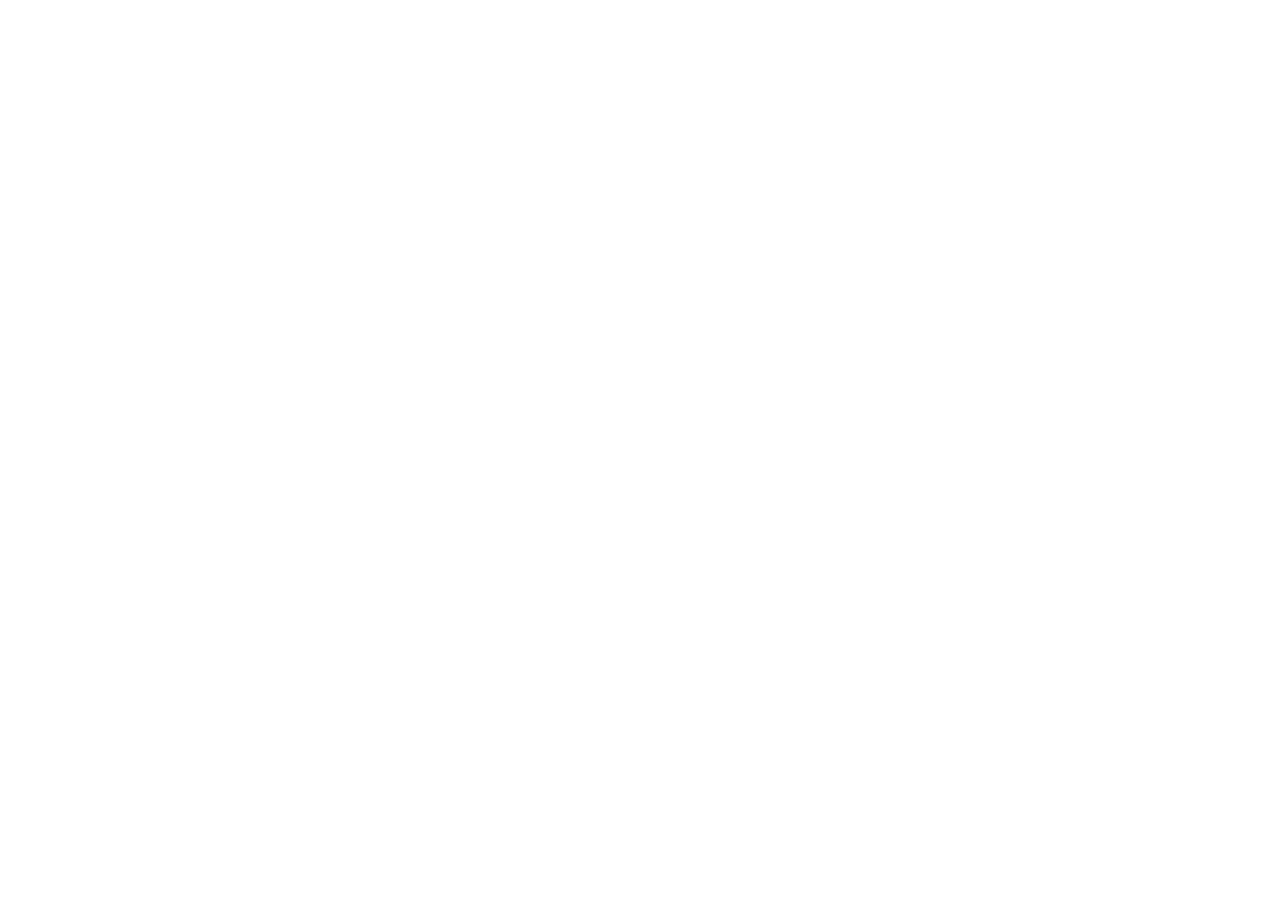
==== index.html @ 5ddcb1f7 "Create index.html" ====
<!DOCTYPE html>
<html lang="pt-br">
<head>
    <meta charset="UTF-8">
    <meta name="viewport" content="width=device-width, initial-scale=1.0">
    <title>Projeto Redes Sociais</title>
    <link rel="shortcut icon" href="favicon.ico" type="image/x-icon">
</head>
<body>
    
    
</body>
</html>
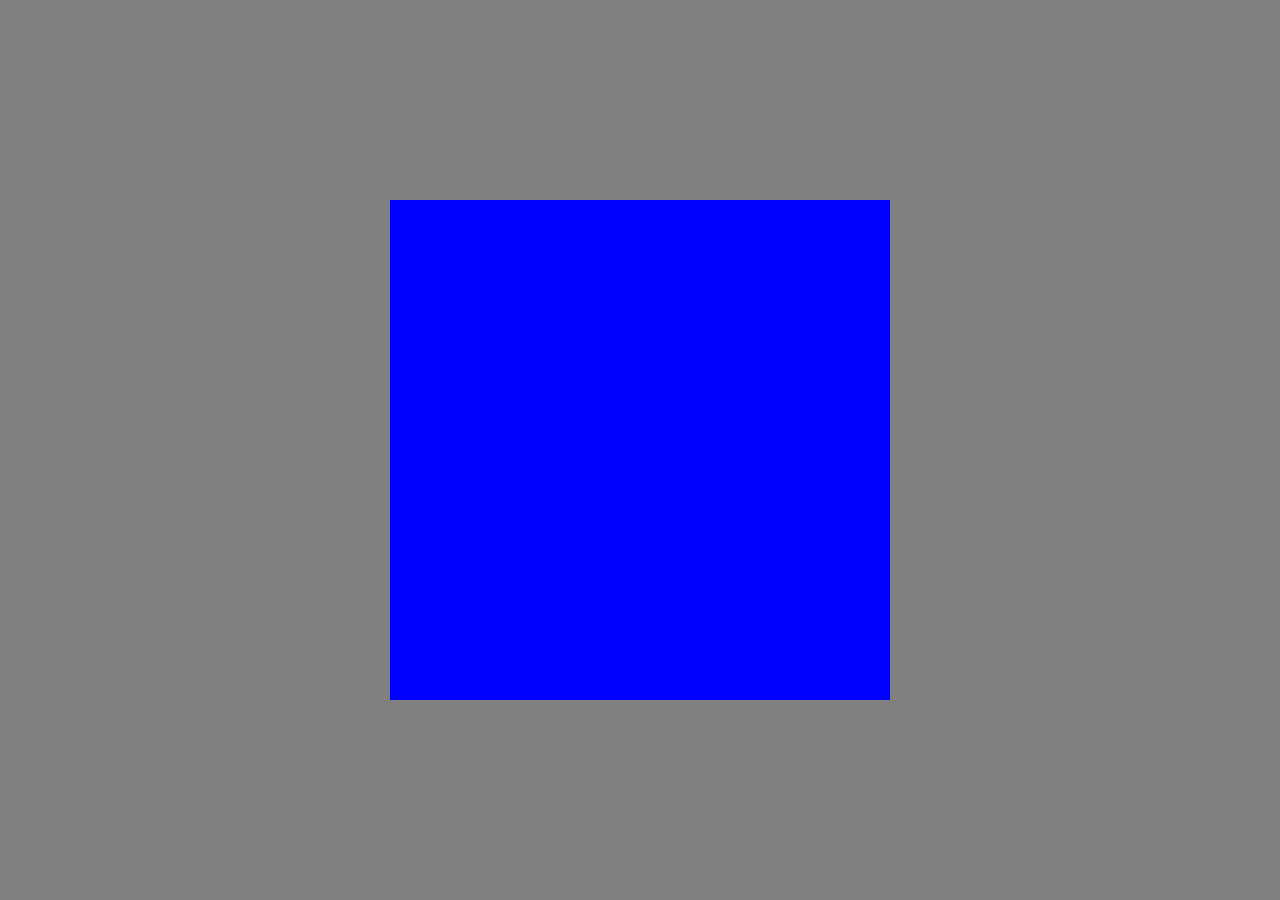
==== commit 6bf8ca7f: "att" ====
--- a/index.html
+++ b/index.html
@@ -5,9 +5,20 @@
     <meta name="viewport" content="width=device-width, initial-scale=1.0">
     <title>Projeto Redes Sociais</title>
     <link rel="shortcut icon" href="favicon.ico" type="image/x-icon">
+    <link rel="stylesheet" href="estilos/style.css">
 </head>
 <body>
-    
-    
+    <main>
+        
+        <section id="telefone">
+
+        </section>
+
+        <section id="Redes Sociais">
+
+
+        </section>
+
+    </main>        
 </body>
 </html>
--- a/estilos/style.css
+++ b/estilos/style.css
@@ -0,0 +1,29 @@
+@charset "utf-8";
+
+* {
+    margin: 0px;
+    padding: 0px;
+}
+
+html, body {
+    height: 100vh;
+    width: 100vw;
+    background-color: black;
+}
+
+main {
+    height: 100vh;
+    position: relative;
+    background-color: gray;
+    position: relative;
+}
+
+section#telefone {
+    position: absolute;
+    height: 500px;
+    background-color: blue;
+    width: 500px;
+    top: 50%;
+    left: 50%;
+    transform: translate(-50%, -50%);
+}
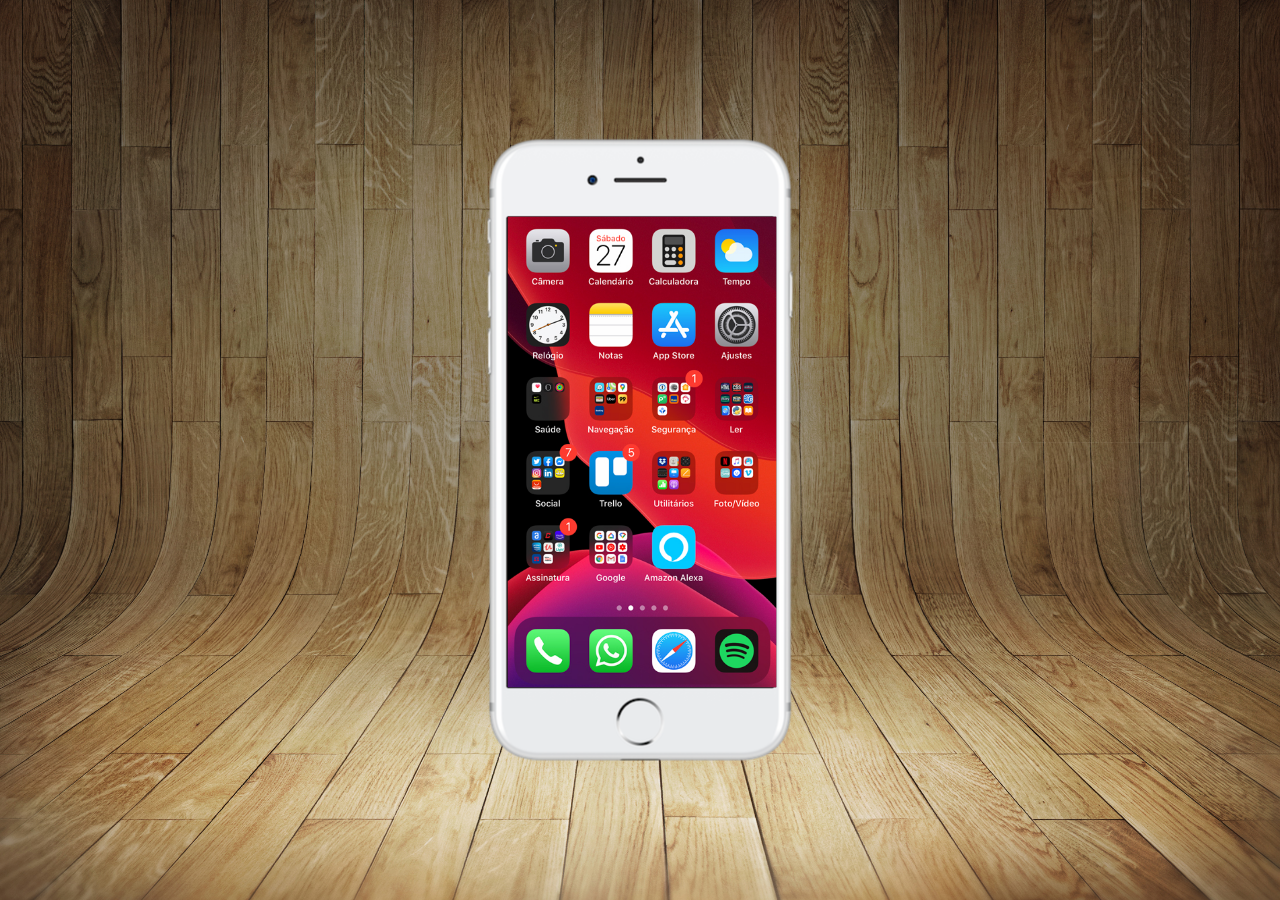
==== commit ce753dd0: "tela home" ====
--- a/index.html
+++ b/index.html
@@ -11,7 +11,7 @@
     <main>
         
         <section id="telefone">
-
+            <iframe src="home.html" name="tela" id="tela" frameborder="0"></iframe>
         </section>
 
         <section id="Redes Sociais">
--- a/estilos/style.css
+++ b/estilos/style.css
@@ -11,19 +11,31 @@
     background-color: black;
 }
 
+body {
+    background: url('../imagens/fundo-madeira.jpg') no-repeat;
+    background-size: cover;
+    background-attachment: fixed;
+}
+
 main {
     height: 100vh;
-    position: relative;
-    background-color: gray;
     position: relative;
 }
 
 section#telefone {
     position: absolute;
-    height: 500px;
-    background-color: blue;
-    width: 500px;
+    height: 627px;
+    width: 311px;
     top: 50%;
     left: 50%;
     transform: translate(-50%, -50%);
+    background: url('../imagens/frame-iphone.png') no-repeat;
+}
+
+iframe#tela {
+    position: relative;
+    top: 80px;
+    left: 23px;
+    height: 471px;
+    width: 269px;
 }
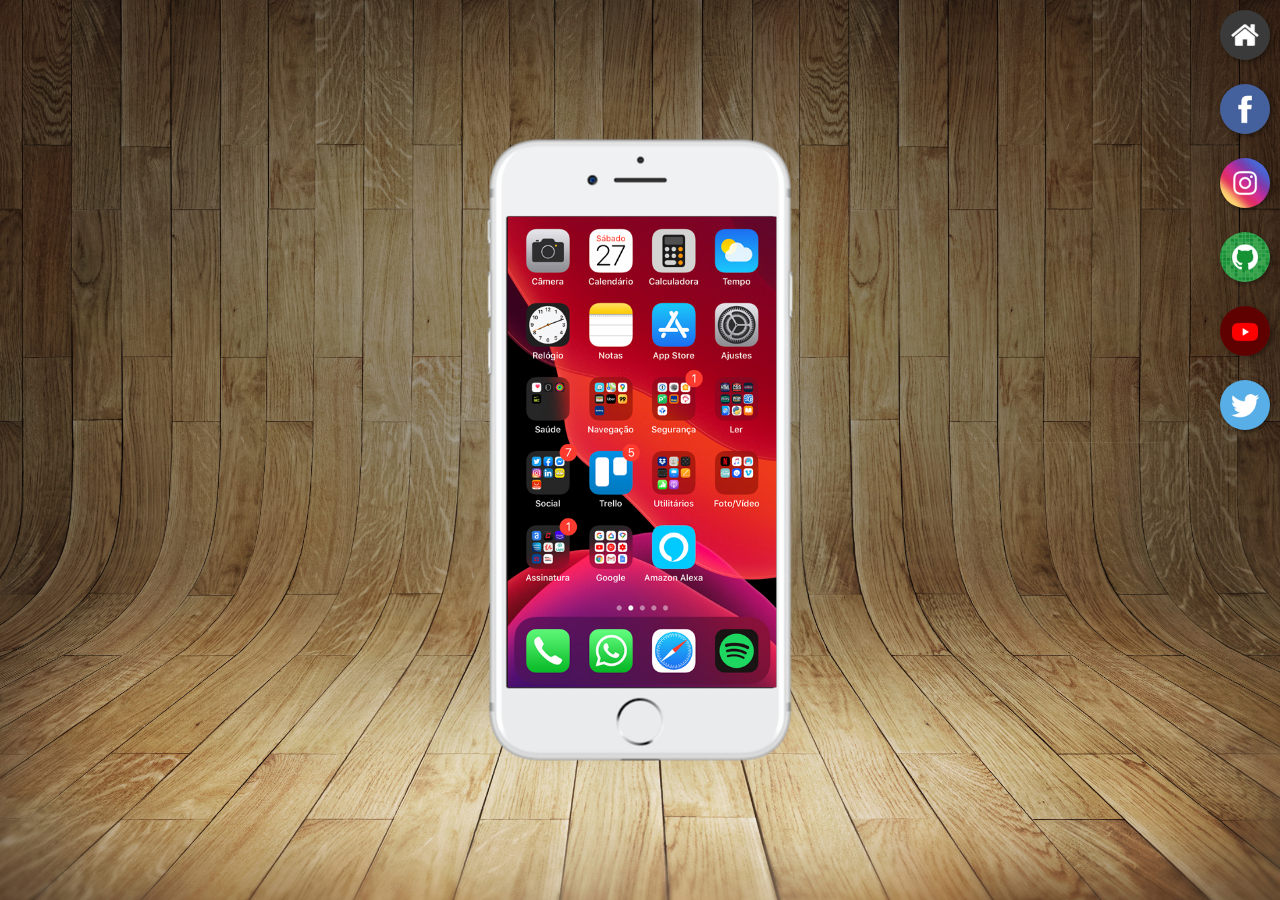
==== commit 0a51e874: "botões" ====
--- a/index.html
+++ b/index.html
@@ -14,8 +14,18 @@
             <iframe src="home.html" name="tela" id="tela" frameborder="0"></iframe>
         </section>
 
-        <section id="Redes Sociais">
+        <section id="redes-sociais">
+            <a href="#" target="tela"> <img src="imagens/logo-home.jpg" alt="home"></a> <br>
 
+            <a href="#" target="tela"> <img src="imagens/logo-facebook.jpg" alt="facebook"></a> <br>
+
+            <a href="#" target="tela"><img src="imagens/logo-instagram.jpg" alt="instagram"></a>    <br>
+
+            <a href="#" target="tela"><img src="imagens/logo-github.jpg" alt="GitHub"></a>  <br>
+
+            <a href="#" target="tela"><img src="imagens/logo-youtube.jpg" alt=""></a>   <br>
+
+            <a href="#" target="tela"><img src="imagens/logo-twitter.jpg" alt=""></a>
 
         </section>
 
--- a/estilos/style.css
+++ b/estilos/style.css
@@ -36,6 +36,25 @@
     position: relative;
     top: 80px;
     left: 23px;
+    width: 269px;
     height: 471px;
-    width: 269px;
+}
+
+section#redes-sociais {
+    text-align: right;
+}
+
+section#redes-sociais img {
+    width: 50px;
+    margin: 10px;
+    border-radius: 50%;
+    box-shadow: 2px 2px 5px rgba(0, 0, 0, 0.400);
+    box-sizing: border-box;
+}
+
+section#redes-sociais img:hover {
+    border: 2px solid rgba(255, 255, 255, 0.945);
+    transform: translate(-3px, -3px);
+    box-shadow: 5px 5px 10px rgba(0, 0, 0, 0.747);
+    transition: transform 1s, border 0.5s;
 }
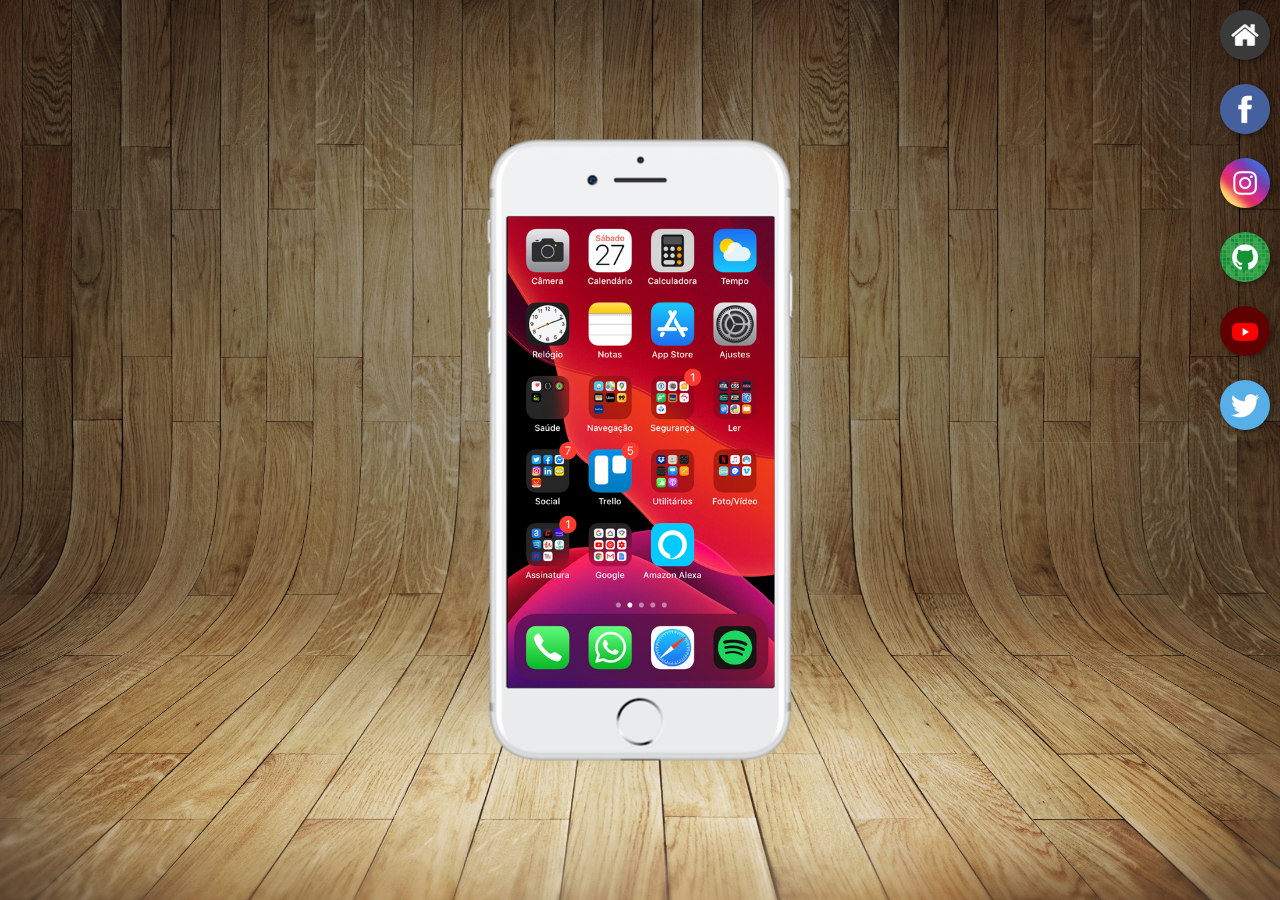
==== commit 6209d2ed: "social" ====
--- a/index.html
+++ b/index.html
@@ -15,17 +15,17 @@
         </section>
 
         <section id="redes-sociais">
-            <a href="#" target="tela"> <img src="imagens/logo-home.jpg" alt="home"></a> <br>
+            <a href="home.html" target="tela"> <img src="imagens/logo-home.jpg" alt="home"></a> <br>
 
-            <a href="#" target="tela"> <img src="imagens/logo-facebook.jpg" alt="facebook"></a> <br>
+            <a href="facebook.html" target="tela"> <img src="imagens/logo-facebook.jpg" alt="facebook"></a> <br>
 
-            <a href="#" target="tela"><img src="imagens/logo-instagram.jpg" alt="instagram"></a>    <br>
+            <a href="instagram.html" target="tela"><img src="imagens/logo-instagram.jpg" alt="instagram"></a>    <br>
 
-            <a href="#" target="tela"><img src="imagens/logo-github.jpg" alt="GitHub"></a>  <br>
+            <a href="Github.html" target="tela"><img src="imagens/logo-github.jpg" alt="GitHub"></a>  <br>
 
-            <a href="#" target="tela"><img src="imagens/logo-youtube.jpg" alt=""></a>   <br>
+            <a href="youtube.html" target="tela"><img src="imagens/logo-youtube.jpg" alt=""></a>   <br>
 
-            <a href="#" target="tela"><img src="imagens/logo-twitter.jpg" alt=""></a>
+            <a href="twitter.html" target="tela"><img src="imagens/logo-twitter.jpg" alt=""></a>
 
         </section>
 
--- a/estilos/style.css
+++ b/estilos/style.css
@@ -36,7 +36,7 @@
     position: relative;
     top: 80px;
     left: 23px;
-    width: 269px;
+    width: 267px;
     height: 471px;
 }
 
